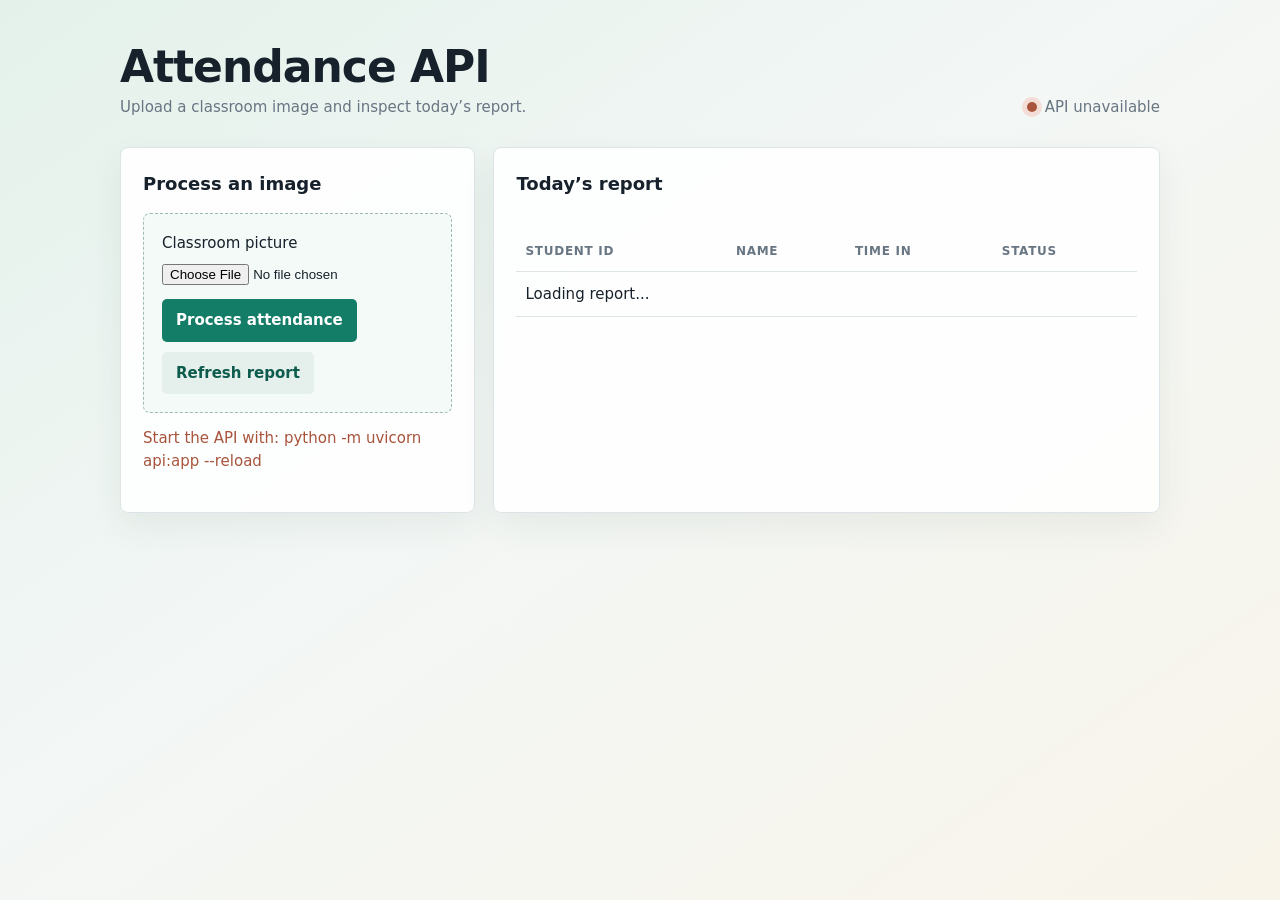
==== api_ui.html @ f439661d "feat: add attendance API and simple UI" ====
<!doctype html>
<html lang="en">
<head>
  <meta charset="utf-8">
  <meta name="viewport" content="width=device-width, initial-scale=1">
  <title>Attendance API Check</title>
  <style>
    :root {
      color-scheme: light;
      --ink: #17212b;
      --muted: #687582;
      --line: #dce4e8;
      --paper: #ffffff;
      --canvas: #f3f7f5;
      --accent: #147d68;
      --accent-dark: #0d5b4c;
      --present: #16734f;
      --absent: #a8543c;
    }

    * { box-sizing: border-box; }
    body {
      margin: 0;
      min-height: 100vh;
      background: linear-gradient(145deg, #e4f1eb, var(--canvas) 45%, #f8f4ea);
      color: var(--ink);
      font: 15px/1.5 system-ui, -apple-system, BlinkMacSystemFont, "Segoe UI", sans-serif;
    }
    main { width: min(1040px, calc(100% - 32px)); margin: 0 auto; padding: 44px 0 60px; }
    header { display: flex; justify-content: space-between; gap: 24px; align-items: end; margin-bottom: 28px; }
    h1, h2, p { margin-top: 0; }
    h1 { margin-bottom: 6px; font-size: clamp(28px, 5vw, 44px); letter-spacing: -1px; line-height: 1.05; }
    h2 { font-size: 18px; margin-bottom: 16px; }
    .subtitle { color: var(--muted); margin-bottom: 0; }
    .status { display: inline-flex; align-items: center; gap: 8px; color: var(--muted); white-space: nowrap; }
    .dot { width: 10px; height: 10px; border-radius: 50%; background: #c2ccd1; }
    .dot.ok { background: var(--present); box-shadow: 0 0 0 5px #d9efe5; }
    .dot.error { background: var(--absent); box-shadow: 0 0 0 5px #f5ddd7; }
    .grid { display: grid; grid-template-columns: minmax(260px, .8fr) minmax(0, 1.5fr); gap: 18px; }
    section { background: rgba(255, 255, 255, .9); border: 1px solid var(--line); border-radius: 8px; padding: 22px; box-shadow: 0 14px 34px rgba(44, 70, 63, .07); }
    .upload { border: 1px dashed #9fbab2; border-radius: 7px; padding: 18px; background: #f4faf7; }
    input[type=file] { width: 100%; margin: 10px 0 14px; }
    button { border: 0; border-radius: 5px; background: var(--accent); color: white; padding: 10px 14px; font: inherit; font-weight: 650; cursor: pointer; }
    button:hover { background: var(--accent-dark); }
    button:disabled { cursor: wait; opacity: .55; }
    .secondary { background: #e5efeb; color: var(--accent-dark); }
    .secondary:hover { background: #d5e7e0; }
    .actions { display: flex; gap: 10px; flex-wrap: wrap; }
    .message { min-height: 24px; color: var(--muted); margin: 14px 0 0; }
    .message.error { color: var(--absent); }
    .summary { display: flex; gap: 10px; flex-wrap: wrap; margin-bottom: 18px; }
    .metric { flex: 1 1 100px; padding: 12px 14px; background: #f5f8f7; border-left: 3px solid var(--accent); }
    .metric strong { display: block; font-size: 22px; }
    .metric span { color: var(--muted); font-size: 13px; }
    .table-wrap { overflow-x: auto; }
    table { width: 100%; border-collapse: collapse; min-width: 430px; }
    th, td { text-align: left; padding: 11px 9px; border-bottom: 1px solid var(--line); }
    th { color: var(--muted); font-size: 12px; text-transform: uppercase; letter-spacing: .06em; }
    .present { color: var(--present); font-weight: 700; }
    .absent { color: var(--absent); font-weight: 700; }
    .result { margin-top: 18px; }
    .face { padding: 9px 0; border-bottom: 1px solid var(--line); }
    .face:last-child { border-bottom: 0; }
    .face small { display: block; color: var(--muted); }
    @media (max-width: 720px) {
      main { width: min(100% - 22px, 620px); padding-top: 26px; }
      header { display: block; }
      .status { margin-top: 16px; }
      .grid { grid-template-columns: 1fr; }
    }
  </style>
</head>
<body>
  <main>
    <header>
      <div>
        <h1>Attendance API</h1>
        <p class="subtitle">Upload a classroom image and inspect today’s report.</p>
      </div>
      <div class="status"><span id="statusDot" class="dot"></span><span id="statusText">Checking API...</span></div>
    </header>

    <div class="grid">
      <section>
        <h2>Process an image</h2>
        <div class="upload">
          <label for="imageInput">Classroom picture</label>
          <input id="imageInput" type="file" accept="image/jpeg,image/png,image/webp,image/bmp,image/tiff">
          <div class="actions">
            <button id="processButton" type="button">Process attendance</button>
            <button id="refreshButton" class="secondary" type="button">Refresh report</button>
          </div>
        </div>
        <p id="message" class="message">Choose an image to begin.</p>
        <div id="result" class="result"></div>
      </section>

      <section>
        <h2>Today’s report <span id="reportDate"></span></h2>
        <div id="summary" class="summary"></div>
        <div class="table-wrap">
          <table>
            <thead><tr><th>Student ID</th><th>Name</th><th>Time in</th><th>Status</th></tr></thead>
            <tbody id="reportBody"><tr><td colspan="4">Loading report...</td></tr></tbody>
          </table>
        </div>
      </section>
    </div>
  </main>

  <script>
    const API_BASE = "http://127.0.0.1:8000";
    const $ = (id) => document.getElementById(id);

    function showMessage(text, error = false) {
      $("message").textContent = text;
      $("message").className = error ? "message error" : "message";
    }

    async function request(path, options) {
      const response = await fetch(API_BASE + path, options);
      const data = await response.json().catch(() => ({}));
      if (!response.ok) throw new Error(data.detail || `Request failed (${response.status})`);
      return data;
    }

    function renderSummary(summary) {
      $("summary").innerHTML = `
        <div class="metric"><strong>${summary.present}</strong><span>Present</span></div>
        <div class="metric"><strong>${summary.total}</strong><span>Total students</span></div>
        <div class="metric"><strong>${summary.percentage}%</strong><span>Attendance</span></div>`;
    }

    function renderReport(data) {
      const rows = data.attendance || [];
      renderSummary(data.summary || { present: 0, total: 0, percentage: 0 });
      $("reportDate").textContent = data.type === "date" && rows[0]?.date ? `(${rows[0].date})` : "";
      $("reportBody").innerHTML = rows.length ? rows.map((row) => `
        <tr><td>${row.student_id ?? ""}</td><td>${row.name ?? ""}</td>
        <td>${row.time_in ?? "-"}</td><td class="${row.status === "Present" ? "present" : "absent"}">${row.status ?? "Absent"}</td></tr>`).join("")
        : `<tr><td colspan="4">No students found.</td></tr>`;
    }

    async function refreshReport() {
      try { renderReport(await request("/attendance/report")); }
      catch (error) { $("reportBody").innerHTML = `<tr><td colspan="4">${error.message}</td></tr>`; }
    }

    async function checkHealth() {
      try {
        await request("/health");
        $("statusDot").className = "dot ok";
        $("statusText").textContent = "API connected";
        refreshReport();
      } catch (error) {
        $("statusDot").className = "dot error";
        $("statusText").textContent = "API unavailable";
        showMessage("Start the API with: python -m uvicorn api:app --reload", true);
      }
    }

    $("processButton").addEventListener("click", async () => {
      const file = $("imageInput").files[0];
      if (!file) { showMessage("Select an image first.", true); return; }
      const form = new FormData();
      form.append("image", file);
      $("processButton").disabled = true;
      showMessage("Processing image...");
      try {
        const data = await request("/attendance/process", { method: "POST", body: form });
        showMessage(`Processed ${data.faces.length} face(s). CSV: ${data.csv_file}`);
        $("result").innerHTML = data.faces.length ? `<strong>Detected faces</strong>` + data.faces.map((face) =>
          `<div class="face">${face.name} <small>${face.recognized ? `ID: ${face.student_id} | Confidence: ${face.confidence}%` : "Unknown face"}</small></div>`).join("") : "No faces detected.";
        renderReport(data);
      } catch (error) { showMessage(error.message, true); }
      finally { $("processButton").disabled = false; }
    });

    $("refreshButton").addEventListener("click", refreshReport);
    checkHealth();
  </script>
</body>
</html>
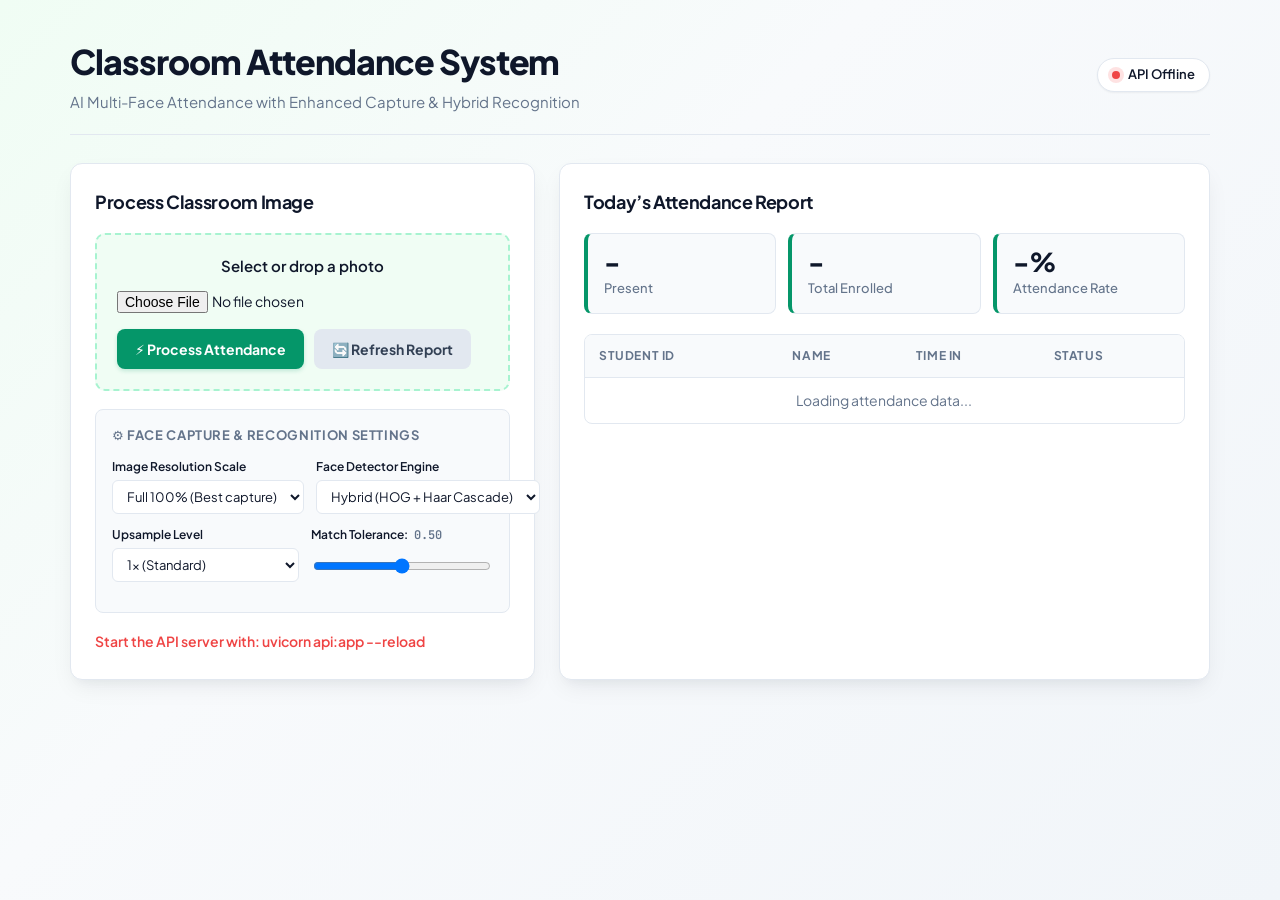
==== commit 6d6baf5e: "UPDATED IMAGE ON UI" ====
--- a/api_ui.html
+++ b/api_ui.html
@@ -3,105 +3,521 @@
 <head>
   <meta charset="utf-8">
   <meta name="viewport" content="width=device-width, initial-scale=1">
-  <title>Attendance API Check</title>
+  <title>Automated Classroom Attendance System</title>
+  <link rel="preconnect" href="https://fonts.googleapis.com">
+  <link rel="preconnect" href="https://fonts.gstatic.com" crossorigin>
+  <link href="https://fonts.googleapis.com/css2?family=Plus+Jakarta+Sans:wght@400;500;600;700;800&family=JetBrains+Mono:wght@400;500&display=swap" rel="stylesheet">
   <style>
     :root {
       color-scheme: light;
-      --ink: #17212b;
-      --muted: #687582;
-      --line: #dce4e8;
-      --paper: #ffffff;
-      --canvas: #f3f7f5;
-      --accent: #147d68;
-      --accent-dark: #0d5b4c;
-      --present: #16734f;
-      --absent: #a8543c;
+      --font-main: "Plus Jakarta Sans", system-ui, -apple-system, sans-serif;
+      --font-mono: "JetBrains Mono", monospace;
+      --ink: #0f172a;
+      --ink-muted: #64748b;
+      --canvas: #f8fafc;
+      --surface: #ffffff;
+      --border: #e2e8f0;
+      --border-focus: #10b981;
+      --primary: #059669;
+      --primary-hover: #047857;
+      --primary-light: #ecfdf5;
+      --accent: #3b82f6;
+      --present: #059669;
+      --absent: #ef4444;
+      --unknown: #f59e0b;
+      --radius: 12px;
+      --shadow-sm: 0 1px 2px 0 rgb(0 0 0 / 0.05);
+      --shadow: 0 10px 25px -5px rgb(15 23 42 / 0.08), 0 8px 10px -6px rgb(15 23 42 / 0.04);
     }
 
     * { box-sizing: border-box; }
     body {
       margin: 0;
       min-height: 100vh;
-      background: linear-gradient(145deg, #e4f1eb, var(--canvas) 45%, #f8f4ea);
+      background: linear-gradient(135deg, #f0fdf4 0%, var(--canvas) 40%, #f1f5f9 100%);
       color: var(--ink);
-      font: 15px/1.5 system-ui, -apple-system, BlinkMacSystemFont, "Segoe UI", sans-serif;
-    }
-    main { width: min(1040px, calc(100% - 32px)); margin: 0 auto; padding: 44px 0 60px; }
-    header { display: flex; justify-content: space-between; gap: 24px; align-items: end; margin-bottom: 28px; }
-    h1, h2, p { margin-top: 0; }
-    h1 { margin-bottom: 6px; font-size: clamp(28px, 5vw, 44px); letter-spacing: -1px; line-height: 1.05; }
-    h2 { font-size: 18px; margin-bottom: 16px; }
-    .subtitle { color: var(--muted); margin-bottom: 0; }
-    .status { display: inline-flex; align-items: center; gap: 8px; color: var(--muted); white-space: nowrap; }
-    .dot { width: 10px; height: 10px; border-radius: 50%; background: #c2ccd1; }
-    .dot.ok { background: var(--present); box-shadow: 0 0 0 5px #d9efe5; }
-    .dot.error { background: var(--absent); box-shadow: 0 0 0 5px #f5ddd7; }
-    .grid { display: grid; grid-template-columns: minmax(260px, .8fr) minmax(0, 1.5fr); gap: 18px; }
-    section { background: rgba(255, 255, 255, .9); border: 1px solid var(--line); border-radius: 8px; padding: 22px; box-shadow: 0 14px 34px rgba(44, 70, 63, .07); }
-    .upload { border: 1px dashed #9fbab2; border-radius: 7px; padding: 18px; background: #f4faf7; }
-    input[type=file] { width: 100%; margin: 10px 0 14px; }
-    button { border: 0; border-radius: 5px; background: var(--accent); color: white; padding: 10px 14px; font: inherit; font-weight: 650; cursor: pointer; }
-    button:hover { background: var(--accent-dark); }
-    button:disabled { cursor: wait; opacity: .55; }
-    .secondary { background: #e5efeb; color: var(--accent-dark); }
-    .secondary:hover { background: #d5e7e0; }
-    .actions { display: flex; gap: 10px; flex-wrap: wrap; }
-    .message { min-height: 24px; color: var(--muted); margin: 14px 0 0; }
-    .message.error { color: var(--absent); }
-    .summary { display: flex; gap: 10px; flex-wrap: wrap; margin-bottom: 18px; }
-    .metric { flex: 1 1 100px; padding: 12px 14px; background: #f5f8f7; border-left: 3px solid var(--accent); }
-    .metric strong { display: block; font-size: 22px; }
-    .metric span { color: var(--muted); font-size: 13px; }
-    .table-wrap { overflow-x: auto; }
-    table { width: 100%; border-collapse: collapse; min-width: 430px; }
-    th, td { text-align: left; padding: 11px 9px; border-bottom: 1px solid var(--line); }
-    th { color: var(--muted); font-size: 12px; text-transform: uppercase; letter-spacing: .06em; }
-    .present { color: var(--present); font-weight: 700; }
-    .absent { color: var(--absent); font-weight: 700; }
-    .result { margin-top: 18px; }
-    .face { padding: 9px 0; border-bottom: 1px solid var(--line); }
-    .face:last-child { border-bottom: 0; }
-    .face small { display: block; color: var(--muted); }
-    @media (max-width: 720px) {
-      main { width: min(100% - 22px, 620px); padding-top: 26px; }
-      header { display: block; }
-      .status { margin-top: 16px; }
+      font-family: var(--font-main);
+      font-size: 15px;
+      line-height: 1.5;
+    }
+
+    main {
+      width: min(1140px, calc(100% - 32px));
+      margin: 0 auto;
+      padding: 36px 0 60px;
+    }
+
+    header {
+      display: flex;
+      justify-content: space-between;
+      gap: 20px;
+      align-items: center;
+      margin-bottom: 28px;
+      padding-bottom: 20px;
+      border-bottom: 1px solid var(--border);
+    }
+
+    .brand h1 {
+      margin: 0 0 4px 0;
+      font-size: clamp(24px, 4vw, 34px);
+      font-weight: 800;
+      letter-spacing: -0.03em;
+      color: var(--ink);
+    }
+
+    .brand p {
+      margin: 0;
+      color: var(--ink-muted);
+      font-size: 15px;
+    }
+
+    .status-badge {
+      display: inline-flex;
+      align-items: center;
+      gap: 8px;
+      padding: 6px 14px;
+      border-radius: 999px;
+      background: var(--surface);
+      border: 1px solid var(--border);
+      font-size: 13px;
+      font-weight: 600;
+      box-shadow: var(--shadow-sm);
+    }
+
+    .dot {
+      width: 8px;
+      height: 8px;
+      border-radius: 50%;
+      background: #94a3b8;
+    }
+    .dot.ok { background: var(--present); box-shadow: 0 0 0 4px #d1fae5; }
+    .dot.error { background: var(--absent); box-shadow: 0 0 0 4px #fee2e2; }
+
+    .grid {
+      display: grid;
+      grid-template-columns: minmax(320px, 1fr) minmax(0, 1.4fr);
+      gap: 24px;
+    }
+
+    .card {
+      background: var(--surface);
+      border: 1px solid var(--border);
+      border-radius: var(--radius);
+      padding: 24px;
+      box-shadow: var(--shadow);
+    }
+
+    .card h2 {
+      margin: 0 0 18px 0;
+      font-size: 18px;
+      font-weight: 700;
+      letter-spacing: -0.02em;
+      display: flex;
+      justify-content: space-between;
+      align-items: center;
+    }
+
+    .upload-box {
+      border: 2px dashed #a7f3d0;
+      border-radius: 10px;
+      padding: 20px;
+      background: #f0fdf4;
+      text-align: center;
+      transition: all 0.2s ease;
+    }
+    .upload-box:hover {
+      border-color: var(--primary);
+      background: #ecfdf5;
+    }
+
+    .file-input-label {
+      display: block;
+      font-weight: 600;
+      margin-bottom: 8px;
+      color: var(--ink);
+    }
+
+    input[type=file] {
+      width: 100%;
+      margin: 6px 0 16px;
+      font-family: inherit;
+      font-size: 14px;
+    }
+
+    /* Tuning Controls */
+    .controls-panel {
+      margin: 18px 0;
+      padding: 16px;
+      background: #f8fafc;
+      border: 1px solid var(--border);
+      border-radius: 8px;
+    }
+
+    .controls-header {
+      font-size: 13px;
+      font-weight: 700;
+      text-transform: uppercase;
+      letter-spacing: 0.05em;
+      color: var(--ink-muted);
+      margin-bottom: 12px;
+      display: flex;
+      align-items: center;
+      gap: 6px;
+    }
+
+    .control-row {
+      display: grid;
+      grid-template-columns: 1fr 1fr;
+      gap: 12px;
+      margin-bottom: 12px;
+    }
+
+    .control-group {
+      display: flex;
+      flex-direction: column;
+      gap: 4px;
+    }
+
+    .control-group label {
+      font-size: 12px;
+      font-weight: 600;
+      color: var(--ink);
+    }
+
+    select, input[type=range] {
+      font-family: inherit;
+      font-size: 13px;
+      padding: 7px 10px;
+      border-radius: 6px;
+      border: 1px solid var(--border);
+      background: var(--surface);
+      color: var(--ink);
+    }
+
+    .range-val {
+      font-size: 12px;
+      font-family: var(--font-mono);
+      color: var(--ink-muted);
+      margin-left: 4px;
+    }
+
+    .actions {
+      display: flex;
+      gap: 10px;
+      flex-wrap: wrap;
+    }
+
+    button {
+      border: 0;
+      border-radius: 8px;
+      background: var(--primary);
+      color: white;
+      padding: 11px 18px;
+      font-family: inherit;
+      font-weight: 700;
+      font-size: 14px;
+      cursor: pointer;
+      display: inline-flex;
+      align-items: center;
+      gap: 8px;
+      transition: all 0.2s ease;
+      box-shadow: 0 2px 4px rgba(5, 150, 105, 0.2);
+    }
+    button:hover {
+      background: var(--primary-hover);
+      box-shadow: 0 4px 8px rgba(5, 150, 105, 0.3);
+    }
+    button:disabled {
+      cursor: wait;
+      opacity: 0.6;
+    }
+
+    .btn-secondary {
+      background: #e2e8f0;
+      color: #334155;
+      box-shadow: none;
+    }
+    .btn-secondary:hover {
+      background: #cbd5e1;
+      box-shadow: none;
+    }
+
+    .message {
+      min-height: 24px;
+      color: var(--ink-muted);
+      margin: 14px 0 0;
+      font-size: 14px;
+    }
+    .message.error { color: var(--absent); font-weight: 600; }
+    .message.success { color: var(--present); font-weight: 600; }
+
+    /* Metrics */
+    .summary-grid {
+      display: grid;
+      grid-template-columns: repeat(3, 1fr);
+      gap: 12px;
+      margin-bottom: 20px;
+    }
+
+    .metric-card {
+      padding: 14px 16px;
+      background: #f8fafc;
+      border-radius: 8px;
+      border: 1px solid var(--border);
+      border-left: 4px solid var(--primary);
+    }
+    .metric-card strong {
+      display: block;
+      font-size: 26px;
+      font-weight: 800;
+      line-height: 1.1;
+      color: var(--ink);
+    }
+    .metric-card span {
+      color: var(--ink-muted);
+      font-size: 13px;
+      font-weight: 500;
+    }
+
+    /* Detected Faces Panel */
+    .faces-stats {
+      display: flex;
+      gap: 8px;
+      margin-top: 14px;
+      flex-wrap: wrap;
+    }
+    .pill {
+      display: inline-flex;
+      align-items: center;
+      gap: 6px;
+      padding: 4px 10px;
+      border-radius: 999px;
+      font-size: 12px;
+      font-weight: 600;
+    }
+    .pill.total { background: #e0f2fe; color: #0369a1; }
+    .pill.matched { background: #dcfce7; color: #15803d; }
+    .pill.unknown { background: #fef3c7; color: #b45309; }
+
+    .detected-faces-list {
+      margin-top: 14px;
+      max-height: 260px;
+      overflow-y: auto;
+      border: 1px solid var(--border);
+      border-radius: 8px;
+      padding: 8px 12px;
+      background: #fafafa;
+    }
+
+    .result-image-panel {
+      display: none;
+      margin-top: 20px;
+    }
+
+    .result-image-panel.visible { display: block; }
+
+    .result-image-panel h3 {
+      margin: 0 0 10px;
+      font-size: 14px;
+      color: var(--ink-muted);
+    }
+
+    .result-image {
+      display: block;
+      width: 100%;
+      max-height: 420px;
+      object-fit: contain;
+      border: 1px solid var(--border);
+      border-radius: 8px;
+      background: #0f172a;
+    }
+
+    .face-item {
+      display: flex;
+      justify-content: space-between;
+      align-items: center;
+      padding: 8px 4px;
+      border-bottom: 1px solid #f1f5f9;
+      font-size: 13px;
+    }
+    .face-item:last-child { border-bottom: none; }
+    .face-name { font-weight: 600; }
+    .face-meta { font-size: 12px; color: var(--ink-muted); font-family: var(--font-mono); }
+    .badge-ok { color: var(--present); font-weight: 700; }
+    .badge-unk { color: var(--unknown); font-weight: 600; }
+
+    /* Attendance Table */
+    .table-wrap {
+      overflow-x: auto;
+      border: 1px solid var(--border);
+      border-radius: 8px;
+    }
+
+    table {
+      width: 100%;
+      border-collapse: collapse;
+      min-width: 480px;
+      font-size: 14px;
+    }
+
+    th, td {
+      text-align: left;
+      padding: 12px 14px;
+      border-bottom: 1px solid var(--border);
+    }
+
+    th {
+      background: #f8fafc;
+      color: var(--ink-muted);
+      font-size: 12px;
+      text-transform: uppercase;
+      letter-spacing: 0.05em;
+      font-weight: 700;
+    }
+
+    tr:last-child td { border-bottom: none; }
+    tr:hover td { background: #fcfcfc; }
+
+    .present-status {
+      display: inline-flex;
+      align-items: center;
+      gap: 6px;
+      color: var(--present);
+      font-weight: 700;
+    }
+
+    .absent-status {
+      color: var(--absent);
+      font-weight: 600;
+    }
+
+    @media (max-width: 780px) {
       .grid { grid-template-columns: 1fr; }
+      header { flex-direction: column; align-items: flex-start; }
+      .control-row { grid-template-columns: 1fr; }
     }
   </style>
 </head>
 <body>
   <main>
     <header>
-      <div>
-        <h1>Attendance API</h1>
-        <p class="subtitle">Upload a classroom image and inspect today’s report.</p>
+      <div class="brand">
+        <h1>Classroom Attendance System</h1>
+        <p>AI Multi-Face Attendance with Enhanced Capture & Hybrid Recognition</p>
       </div>
-      <div class="status"><span id="statusDot" class="dot"></span><span id="statusText">Checking API...</span></div>
+      <div class="status-badge">
+        <span id="statusDot" class="dot"></span>
+        <span id="statusText">Connecting API...</span>
+      </div>
     </header>
 
     <div class="grid">
-      <section>
-        <h2>Process an image</h2>
-        <div class="upload">
-          <label for="imageInput">Classroom picture</label>
+      <!-- Image Upload & Capture Tuning Section -->
+      <section class="card">
+        <h2>Process Classroom Image</h2>
+
+        <div class="upload-box">
+          <label class="file-input-label" for="imageInput">Select or drop a photo</label>
           <input id="imageInput" type="file" accept="image/jpeg,image/png,image/webp,image/bmp,image/tiff">
+          
           <div class="actions">
-            <button id="processButton" type="button">Process attendance</button>
-            <button id="refreshButton" class="secondary" type="button">Refresh report</button>
+            <button id="processButton" type="button">⚡ Process Attendance</button>
+            <button id="refreshButton" class="btn-secondary" type="button">🔄 Refresh Report</button>
           </div>
         </div>
-        <p id="message" class="message">Choose an image to begin.</p>
-        <div id="result" class="result"></div>
+
+        <!-- Advanced Capture Settings -->
+        <div class="controls-panel">
+          <div class="controls-header">
+            <span>⚙️ Face Capture & Recognition Settings</span>
+          </div>
+
+          <div class="control-row">
+            <div class="control-group">
+              <label for="scaleSelect">Image Resolution Scale</label>
+              <select id="scaleSelect">
+                <option value="1.0" selected>Full 100% (Best capture)</option>
+                <option value="0.75">75% (Balanced)</option>
+                <option value="0.5">50% (Fast)</option>
+              </select>
+            </div>
+
+            <div class="control-group">
+              <label for="detectorSelect">Face Detector Engine</label>
+              <select id="detectorSelect">
+                <option value="hybrid" selected>Hybrid (HOG + Haar Cascade)</option>
+                <option value="hog">Pure HOG (Standard)</option>
+              </select>
+            </div>
+          </div>
+
+          <div class="control-row">
+            <div class="control-group">
+              <label for="upsampleSelect">Upsample Level</label>
+              <select id="upsampleSelect">
+                <option value="1" selected>1x (Standard)</option>
+                <option value="2">2x (Small/distant faces)</option>
+                <option value="0">0x (No upsample)</option>
+              </select>
+            </div>
+
+            <div class="control-group">
+              <label for="toleranceRange">Match Tolerance: <span id="toleranceVal" class="range-val">0.50</span></label>
+              <input id="toleranceRange" type="range" min="0.35" max="0.65" step="0.01" value="0.50">
+            </div>
+          </div>
+        </div>
+
+        <p id="message" class="message">Select a classroom image to begin recognition.</p>
+
+        <div id="resultImagePanel" class="result-image-panel">
+          <h3>Recognition result</h3>
+          <img id="resultImage" class="result-image" alt="Processed classroom image with face recognition results">
+        </div>
+        
+        <!-- Detected Faces Live Results -->
+        <div id="facesContainer" style="display: none;">
+          <div class="faces-stats">
+            <span class="pill total" id="statTotalFaces">0 Faces Found</span>
+            <span class="pill matched" id="statMatchedFaces">0 Recognized</span>
+            <span class="pill unknown" id="statUnknownFaces">0 Unknown</span>
+          </div>
+          <div class="detected-faces-list" id="detectedList"></div>
+        </div>
       </section>
 
-      <section>
-        <h2>Today’s report <span id="reportDate"></span></h2>
-        <div id="summary" class="summary"></div>
+      <!-- Today's Report Section -->
+      <section class="card">
+        <h2>Today’s Attendance Report <span id="reportDate" style="color: var(--ink-muted); font-size: 14px; font-weight: 500;"></span></h2>
+        
+        <div class="summary-grid" id="summary">
+          <div class="metric-card">
+            <strong id="presentCount">-</strong>
+            <span>Present</span>
+          </div>
+          <div class="metric-card">
+            <strong id="totalCount">-</strong>
+            <span>Total Enrolled</span>
+          </div>
+          <div class="metric-card">
+            <strong id="percentCount">-%</strong>
+            <span>Attendance Rate</span>
+          </div>
+        </div>
+
         <div class="table-wrap">
           <table>
-            <thead><tr><th>Student ID</th><th>Name</th><th>Time in</th><th>Status</th></tr></thead>
-            <tbody id="reportBody"><tr><td colspan="4">Loading report...</td></tr></tbody>
+            <thead>
+              <tr>
+                <th>Student ID</th>
+                <th>Name</th>
+                <th>Time In</th>
+                <th>Status</th>
+              </tr>
+            </thead>
+            <tbody id="reportBody">
+              <tr><td colspan="4" style="text-align: center; color: var(--ink-muted);">Loading attendance data...</td></tr>
+            </tbody>
           </table>
         </div>
       </section>
@@ -112,68 +528,134 @@
     const API_BASE = "http://127.0.0.1:8000";
     const $ = (id) => document.getElementById(id);
 
-    function showMessage(text, error = false) {
+    // Range display sync
+    $("toleranceRange").addEventListener("input", (e) => {
+      $("toleranceVal").textContent = Number(e.target.value).toFixed(2);
+    });
+
+    function showMessage(text, type = "normal") {
       $("message").textContent = text;
-      $("message").className = error ? "message error" : "message";
+      $("message").className = type === "error" ? "message error" : (type === "success" ? "message success" : "message");
     }
 
     async function request(path, options) {
-      const response = await fetch(API_BASE + path, options);
+      const response = await fetch(API_BASE + path, {
+        cache: "no-store",
+        ...options,
+      });
       const data = await response.json().catch(() => ({}));
       if (!response.ok) throw new Error(data.detail || `Request failed (${response.status})`);
       return data;
     }
 
     function renderSummary(summary) {
-      $("summary").innerHTML = `
-        <div class="metric"><strong>${summary.present}</strong><span>Present</span></div>
-        <div class="metric"><strong>${summary.total}</strong><span>Total students</span></div>
-        <div class="metric"><strong>${summary.percentage}%</strong><span>Attendance</span></div>`;
+      $("presentCount").textContent = summary.present ?? 0;
+      $("totalCount").textContent = summary.total ?? 0;
+      $("percentCount").textContent = (summary.percentage ?? 0) + "%";
     }
 
     function renderReport(data) {
       const rows = data.attendance || [];
       renderSummary(data.summary || { present: 0, total: 0, percentage: 0 });
       $("reportDate").textContent = data.type === "date" && rows[0]?.date ? `(${rows[0].date})` : "";
+      
       $("reportBody").innerHTML = rows.length ? rows.map((row) => `
-        <tr><td>${row.student_id ?? ""}</td><td>${row.name ?? ""}</td>
-        <td>${row.time_in ?? "-"}</td><td class="${row.status === "Present" ? "present" : "absent"}">${row.status ?? "Absent"}</td></tr>`).join("")
-        : `<tr><td colspan="4">No students found.</td></tr>`;
+        <tr>
+          <td><code>${row.student_id ?? ""}</code></td>
+          <td style="font-weight: 600;">${row.name ?? ""}</td>
+          <td style="font-family: var(--font-mono); font-size: 13px;">${row.time_in ?? "-"}</td>
+          <td>
+            ${row.status === "Present" 
+              ? `<span class="present-status">✔ Present</span>` 
+              : `<span class="absent-status">Absent</span>`}
+          </td>
+        </tr>`).join("")
+        : `<tr><td colspan="4" style="text-align: center; color: var(--ink-muted);">No student records found.</td></tr>`;
     }
 
     async function refreshReport() {
-      try { renderReport(await request("/attendance/report")); }
-      catch (error) { $("reportBody").innerHTML = `<tr><td colspan="4">${error.message}</td></tr>`; }
+      const button = $("refreshButton");
+      button.disabled = true;
+      showMessage("Refreshing attendance report...");
+      try {
+        const data = await request(`/attendance/report?_=${Date.now()}`);
+        renderReport(data);
+        showMessage("Attendance report refreshed.", "success");
+      } catch (error) {
+        $("reportBody").innerHTML = `<tr><td colspan="4" style="color: var(--absent); text-align: center;">${error.message}</td></tr>`;
+        showMessage(`Could not refresh report: ${error.message}`, "error");
+      } finally {
+        button.disabled = false;
+      }
     }
 
     async function checkHealth() {
       try {
         await request("/health");
         $("statusDot").className = "dot ok";
-        $("statusText").textContent = "API connected";
+        $("statusText").textContent = "API Connected";
         refreshReport();
       } catch (error) {
         $("statusDot").className = "dot error";
-        $("statusText").textContent = "API unavailable";
-        showMessage("Start the API with: python -m uvicorn api:app --reload", true);
+        $("statusText").textContent = "API Offline";
+        showMessage("Start the API server with: uvicorn api:app --reload", "error");
       }
     }
 
     $("processButton").addEventListener("click", async () => {
       const file = $("imageInput").files[0];
-      if (!file) { showMessage("Select an image first.", true); return; }
+      if (!file) { 
+        showMessage("Please choose an image first.", "error"); 
+        return; 
+      }
+
       const form = new FormData();
       form.append("image", file);
+      form.append("scale", $("scaleSelect").value);
+      form.append("use_haar", $("detectorSelect").value === "hybrid" ? "true" : "false");
+      form.append("upsample", $("upsampleSelect").value);
+      form.append("tolerance", $("toleranceRange").value);
+
       $("processButton").disabled = true;
-      showMessage("Processing image...");
+      showMessage("Processing faces (scanning full resolution & detecting)...");
+
       try {
         const data = await request("/attendance/process", { method: "POST", body: form });
-        showMessage(`Processed ${data.faces.length} face(s). CSV: ${data.csv_file}`);
-        $("result").innerHTML = data.faces.length ? `<strong>Detected faces</strong>` + data.faces.map((face) =>
-          `<div class="face">${face.name} <small>${face.recognized ? `ID: ${face.student_id} | Confidence: ${face.confidence}%` : "Unknown face"}</small></div>`).join("") : "No faces detected.";
+        const faces = data.faces || [];
+        const recognized = faces.filter(f => f.recognized);
+        const unknown = faces.filter(f => !f.recognized);
+
+        showMessage(`Successfully processed ${faces.length} faces (${recognized.length} recognized, ${unknown.length} unknown). CSV: ${data.csv_file}`, "success");
+
+        if (data.result_image) {
+          $("resultImage").src = data.result_image;
+          $("resultImagePanel").classList.add("visible");
+        }
+
+        // Show stats and list
+        $("facesContainer").style.display = "block";
+        $("statTotalFaces").textContent = `${faces.length} Faces Captured`;
+        $("statMatchedFaces").textContent = `${recognized.length} Recognized`;
+        $("statUnknownFaces").textContent = `${unknown.length} Unknown`;
+
+        $("detectedList").innerHTML = faces.length ? faces.map((face) => `
+          <div class="face-item">
+            <div>
+              <span class="face-name">${face.name}</span>
+              ${face.recognized ? `<span class="badge-ok"> (✔ Present)</span>` : `<span class="badge-unk"> (Unknown)</span>`}
+            </div>
+            <div class="face-meta">
+              ${face.recognized ? `ID: ${face.student_id} | ${face.confidence}%` : `Distance > ${$("toleranceVal").textContent}`}
+            </div>
+          </div>
+        `).join("") : `<div style="text-align: center; color: var(--ink-muted); padding: 8px;">No faces detected. Try selecting Full 100% scale or upsample=2.</div>`;
+
         renderReport(data);
-      } catch (error) { showMessage(error.message, true); }
-      finally { $("processButton").disabled = false; }
+      } catch (error) { 
+        showMessage(error.message, "error"); 
+      } finally { 
+        $("processButton").disabled = false; 
+      }
     });
 
     $("refreshButton").addEventListener("click", refreshReport);
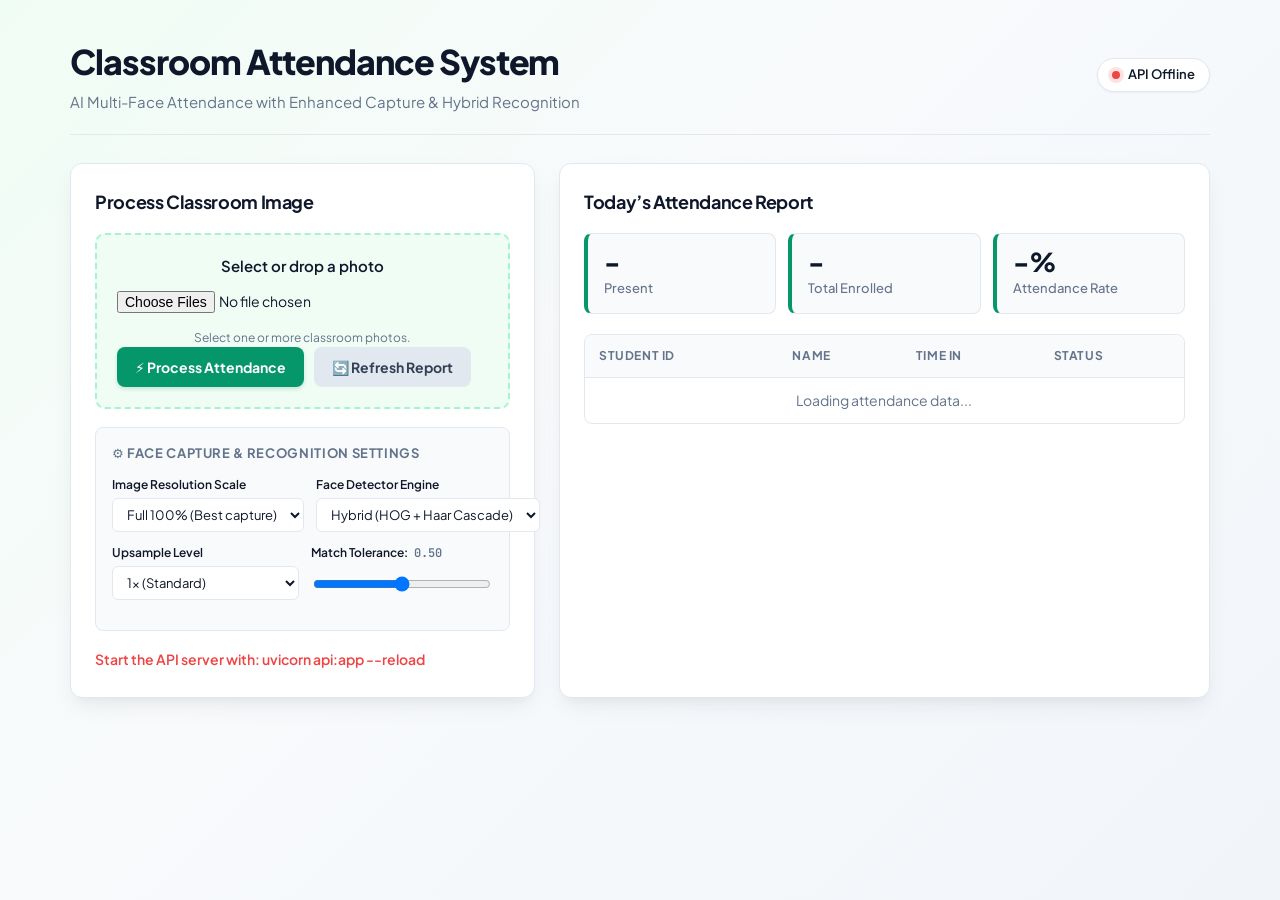
==== commit 9eb82121: "UPDATED_V2" ====
--- a/api_ui.html
+++ b/api_ui.html
@@ -144,6 +144,12 @@
       font-size: 14px;
     }
 
+    .upload-hint {
+      margin: 0;
+      color: var(--ink-muted);
+      font-size: 12px;
+    }
+
     /* Tuning Controls */
     .controls-panel {
       margin: 18px 0;
@@ -322,6 +328,30 @@
       color: var(--ink-muted);
     }
 
+    .result-gallery {
+      display: grid;
+      grid-template-columns: repeat(auto-fit, minmax(220px, 1fr));
+      gap: 12px;
+    }
+
+    .result-card {
+      min-width: 0;
+      padding: 10px;
+      border: 1px solid var(--border);
+      border-radius: 8px;
+      background: #f8fafc;
+    }
+
+    .result-card-title {
+      overflow: hidden;
+      margin-bottom: 8px;
+      color: var(--ink);
+      font-size: 12px;
+      font-weight: 700;
+      text-overflow: ellipsis;
+      white-space: nowrap;
+    }
+
     .result-image {
       display: block;
       width: 100%;
@@ -418,7 +448,8 @@
 
         <div class="upload-box">
           <label class="file-input-label" for="imageInput">Select or drop a photo</label>
-          <input id="imageInput" type="file" accept="image/jpeg,image/png,image/webp,image/bmp,image/tiff">
+          <input id="imageInput" type="file" multiple accept="image/jpeg,image/png,image/webp,image/bmp,image/tiff">
+          <p class="upload-hint">Select one or more classroom photos.</p>
           
           <div class="actions">
             <button id="processButton" type="button">⚡ Process Attendance</button>
@@ -471,8 +502,8 @@
         <p id="message" class="message">Select a classroom image to begin recognition.</p>
 
         <div id="resultImagePanel" class="result-image-panel">
-          <h3>Recognition result</h3>
-          <img id="resultImage" class="result-image" alt="Processed classroom image with face recognition results">
+          <h3>Recognition results</h3>
+          <div id="resultGallery" class="result-gallery"></div>
         </div>
         
         <!-- Detected Faces Live Results -->
@@ -603,14 +634,14 @@
     }
 
     $("processButton").addEventListener("click", async () => {
-      const file = $("imageInput").files[0];
-      if (!file) { 
+      const files = Array.from($("imageInput").files);
+      if (!files.length) {
         showMessage("Please choose an image first.", "error"); 
         return; 
       }
 
       const form = new FormData();
-      form.append("image", file);
+      files.forEach((file) => form.append("image", file));
       form.append("scale", $("scaleSelect").value);
       form.append("use_haar", $("detectorSelect").value === "hybrid" ? "true" : "false");
       form.append("upsample", $("upsampleSelect").value);
@@ -621,16 +652,20 @@
 
       try {
         const data = await request("/attendance/process", { method: "POST", body: form });
-        const faces = data.faces || [];
+        const results = data.results || [{ filename: data.filename, faces: data.faces || [], result_image: data.result_image }];
+        const faces = results.flatMap((result) => result.faces || []);
         const recognized = faces.filter(f => f.recognized);
         const unknown = faces.filter(f => !f.recognized);
 
-        showMessage(`Successfully processed ${faces.length} faces (${recognized.length} recognized, ${unknown.length} unknown). CSV: ${data.csv_file}`, "success");
-
-        if (data.result_image) {
-          $("resultImage").src = data.result_image;
-          $("resultImagePanel").classList.add("visible");
-        }
+        showMessage(`Processed ${files.length} photo${files.length === 1 ? "" : "s"}: ${faces.length} faces (${recognized.length} recognized, ${unknown.length} unknown). CSV: ${data.csv_file}`, "success");
+
+        $("resultGallery").innerHTML = results.map((result, index) => `
+          <div class="result-card">
+            <div class="result-card-title" title="${result.filename || `Image ${index + 1}`}" >${result.filename || `Image ${index + 1}`}</div>
+            <img class="result-image" src="${result.result_image}" alt="Recognition result for ${result.filename || `image ${index + 1}`}" loading="lazy">
+          </div>
+        `).join("");
+        $("resultImagePanel").classList.add("visible");
 
         // Show stats and list
         $("facesContainer").style.display = "block";
